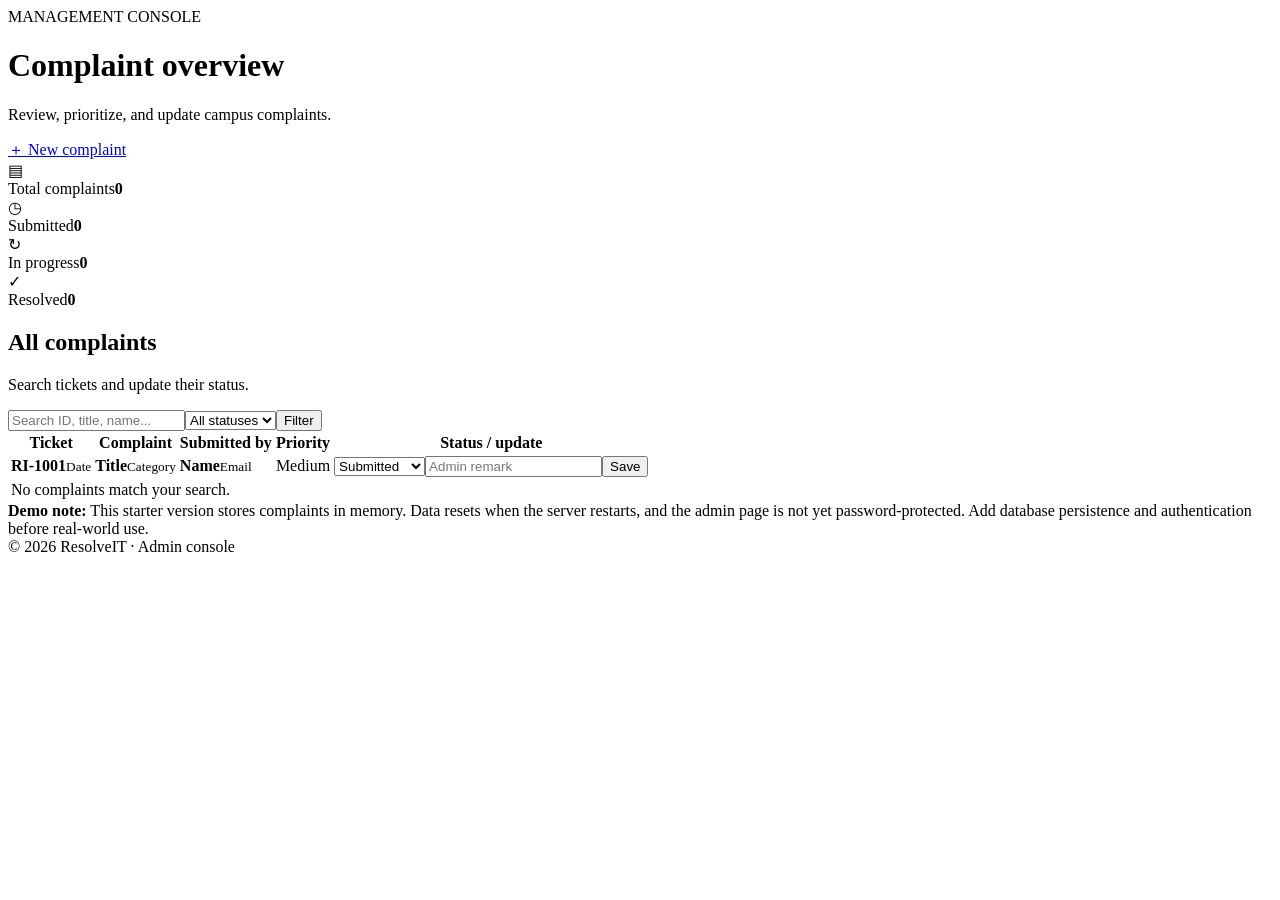
==== src/main/resources/templates/admin.html @ fb8b2b9b "Initial upload of ResolveIT project" ====
<!DOCTYPE html>
<html lang="en" xmlns:th="http://www.thymeleaf.org">
<head><meta charset="UTF-8"><meta name="viewport" content="width=device-width, initial-scale=1"><title>Admin Console | ResolveIT</title><link rel="stylesheet" href="/css/style.css"></head>
<body><div th:replace="~{fragments :: nav}"></div>
<main class="container admin-page">
  <div class="page-heading admin-heading"><div><span class="eyebrow">MANAGEMENT CONSOLE</span><h1>Complaint overview</h1><p>Review, prioritize, and update campus complaints.</p></div><a class="btn btn-primary" href="/complaints/new">＋ New complaint</a></div>
  <section class="stats-grid admin-stats">
    <div class="stat-card"><div class="stat-icon purple">▤</div><div><span>Total complaints</span><strong th:text="${totalCount}">0</strong></div></div>
    <div class="stat-card"><div class="stat-icon amber">◷</div><div><span>Submitted</span><strong th:text="${submittedCount}">0</strong></div></div>
    <div class="stat-card"><div class="stat-icon blue">↻</div><div><span>In progress</span><strong th:text="${progressCount}">0</strong></div></div>
    <div class="stat-card"><div class="stat-icon green">✓</div><div><span>Resolved</span><strong th:text="${resolvedCount}">0</strong></div></div>
  </section>
  <section class="table-card">
    <div class="table-heading"><div><h2>All complaints</h2><p>Search tickets and update their status.</p></div>
      <form class="filter-form" action="/admin" method="get"><input name="q" placeholder="Search ID, title, name..." th:value="${q}"><select name="status"><option value="">All statuses</option><option th:selected="${selectedStatus == 'Submitted'}">Submitted</option><option th:selected="${selectedStatus == 'In Progress'}">In Progress</option><option th:selected="${selectedStatus == 'Resolved'}">Resolved</option><option th:selected="${selectedStatus == 'Rejected'}">Rejected</option></select><button class="btn btn-primary btn-small">Filter</button></form>
    </div>
    <div class="table-wrap"><table><thead><tr><th>Ticket</th><th>Complaint</th><th>Submitted by</th><th>Priority</th><th>Status / update</th></tr></thead><tbody>
      <tr th:each="c : ${complaints}"><td><b th:text="'RI-' + ${c.id}">RI-1001</b><small th:text="${c.createdAtDisplay}">Date</small></td><td><b th:text="${c.title}">Title</b><small th:text="${c.category} + ' · ' + ${c.location}">Category</small></td><td><b th:text="${c.name}">Name</b><small th:text="${c.email}">Email</small></td><td><span class="priority" th:classappend="${c.priority.toLowerCase()}" th:text="${c.priority}">Medium</span></td><td><form class="inline-update" th:action="@{/admin/{id}/update(id=${c.id})}" method="post"><select name="status"><option th:selected="${c.status == 'Submitted'}">Submitted</option><option th:selected="${c.status == 'In Progress'}">In Progress</option><option th:selected="${c.status == 'Resolved'}">Resolved</option><option th:selected="${c.status == 'Rejected'}">Rejected</option></select><input name="remark" placeholder="Admin remark" th:value="${c.adminRemark}"><button class="btn btn-primary btn-small" type="submit">Save</button></form></td></tr>
      <tr th:if="${#lists.isEmpty(complaints)}"><td colspan="5" class="empty-cell">No complaints match your search.</td></tr>
    </tbody></table></div>
  </section>
  <div class="demo-warning"><b>Demo note:</b> This starter version stores complaints in memory. Data resets when the server restarts, and the admin page is not yet password-protected. Add database persistence and authentication before real-world use.</div>
  <footer>© 2026 ResolveIT · Admin console</footer>
</main></body></html>
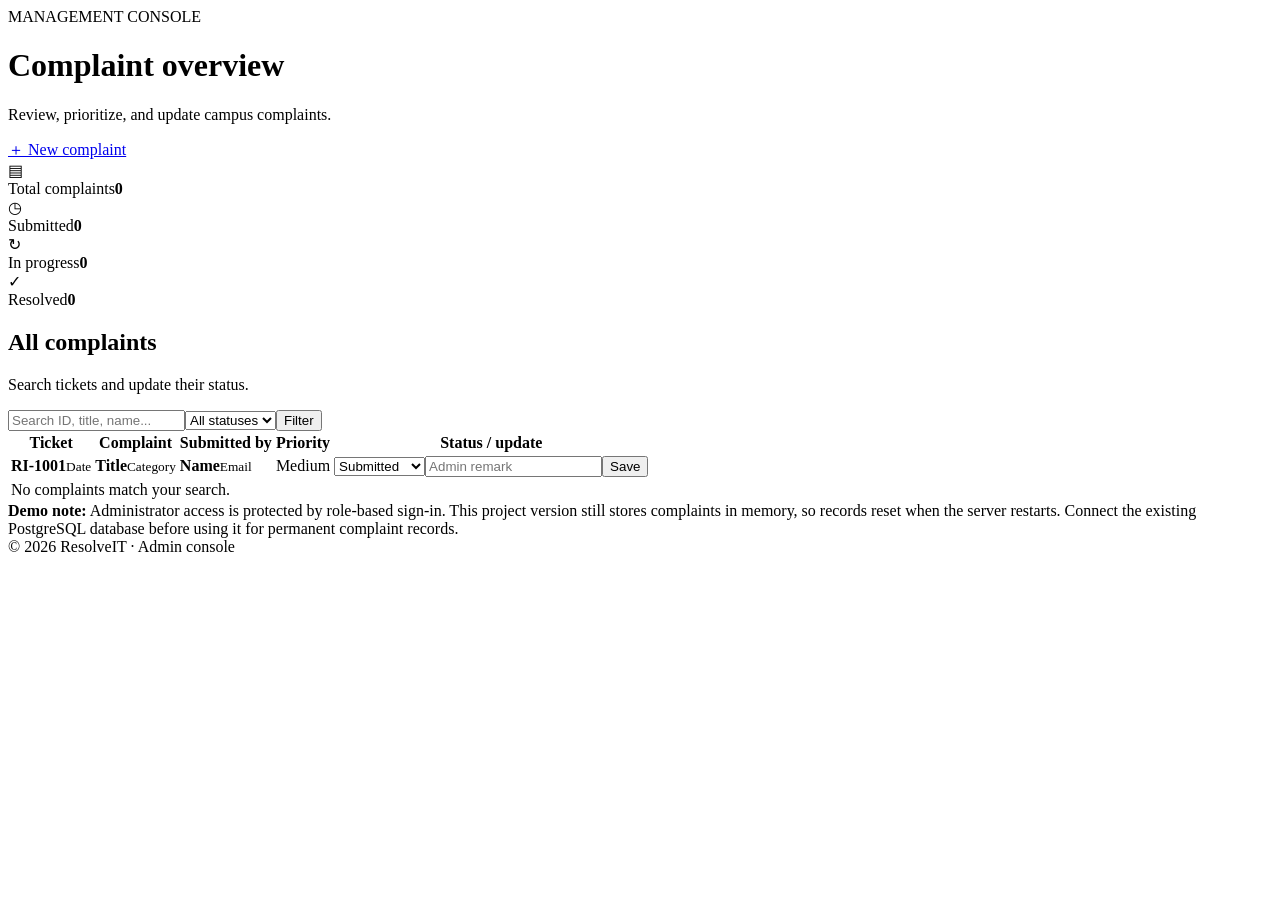
==== commit 7e18a30e: "Update ResolveIT login and role permissions" ====
--- a/src/main/resources/templates/admin.html
+++ b/src/main/resources/templates/admin.html
@@ -19,6 +19,6 @@
       <tr th:if="${#lists.isEmpty(complaints)}"><td colspan="5" class="empty-cell">No complaints match your search.</td></tr>
     </tbody></table></div>
   </section>
-  <div class="demo-warning"><b>Demo note:</b> This starter version stores complaints in memory. Data resets when the server restarts, and the admin page is not yet password-protected. Add database persistence and authentication before real-world use.</div>
+  <div class="demo-warning"><b>Demo note:</b> Administrator access is protected by role-based sign-in. This project version still stores complaints in memory, so records reset when the server restarts. Connect the existing PostgreSQL database before using it for permanent complaint records.</div>
   <footer>© 2026 ResolveIT · Admin console</footer>
 </main></body></html>
